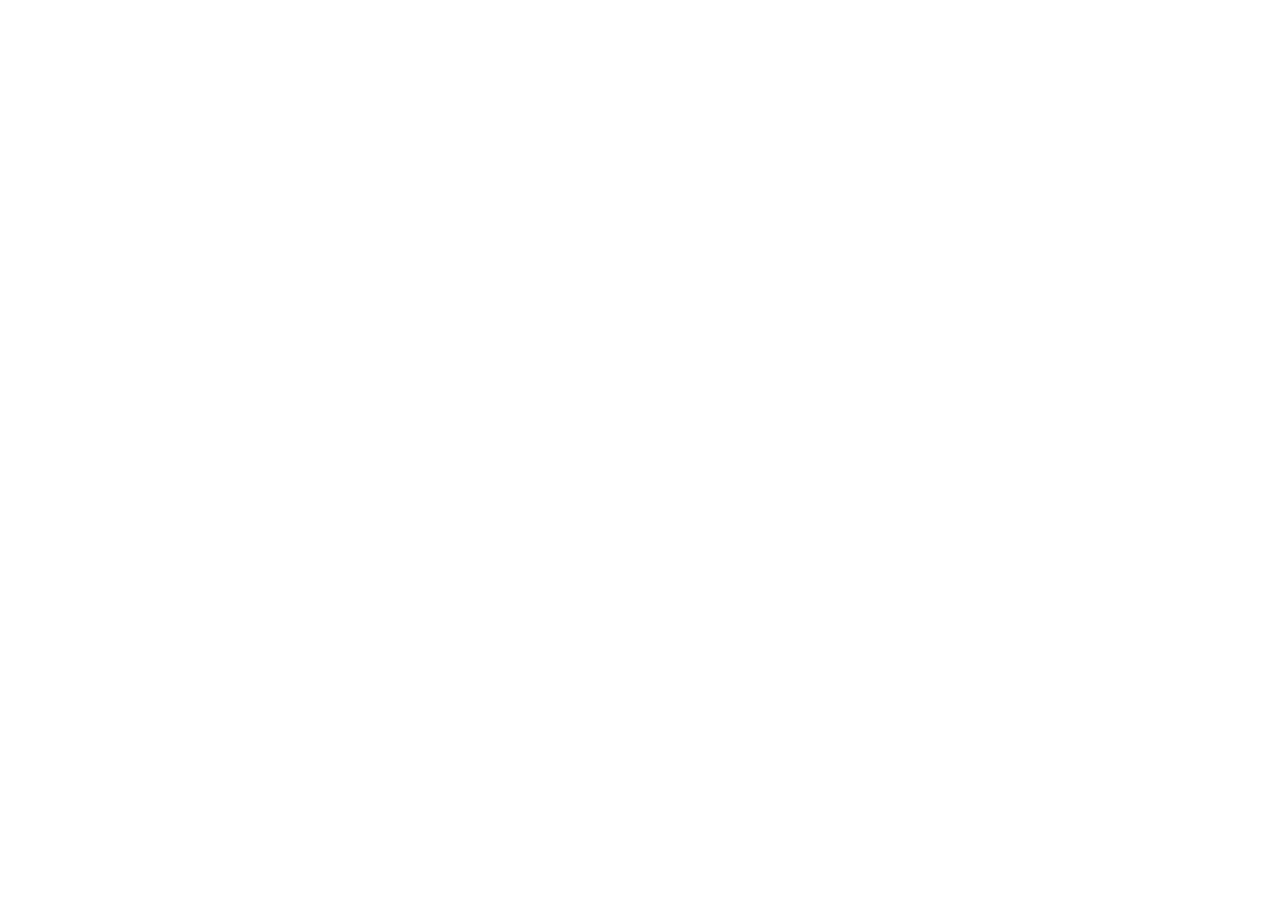
==== index.html @ f0f00572 "szkielet html" ====
<!DOCTYPE html>
<html lang="pl">
<head>
    <meta charset="UTF-8">
    <meta name="viewport" content="width=device-width, initial-scale=1.0">
    <title>Veil of Riddles</title>
</head>
<body>
    
</body>
</html>
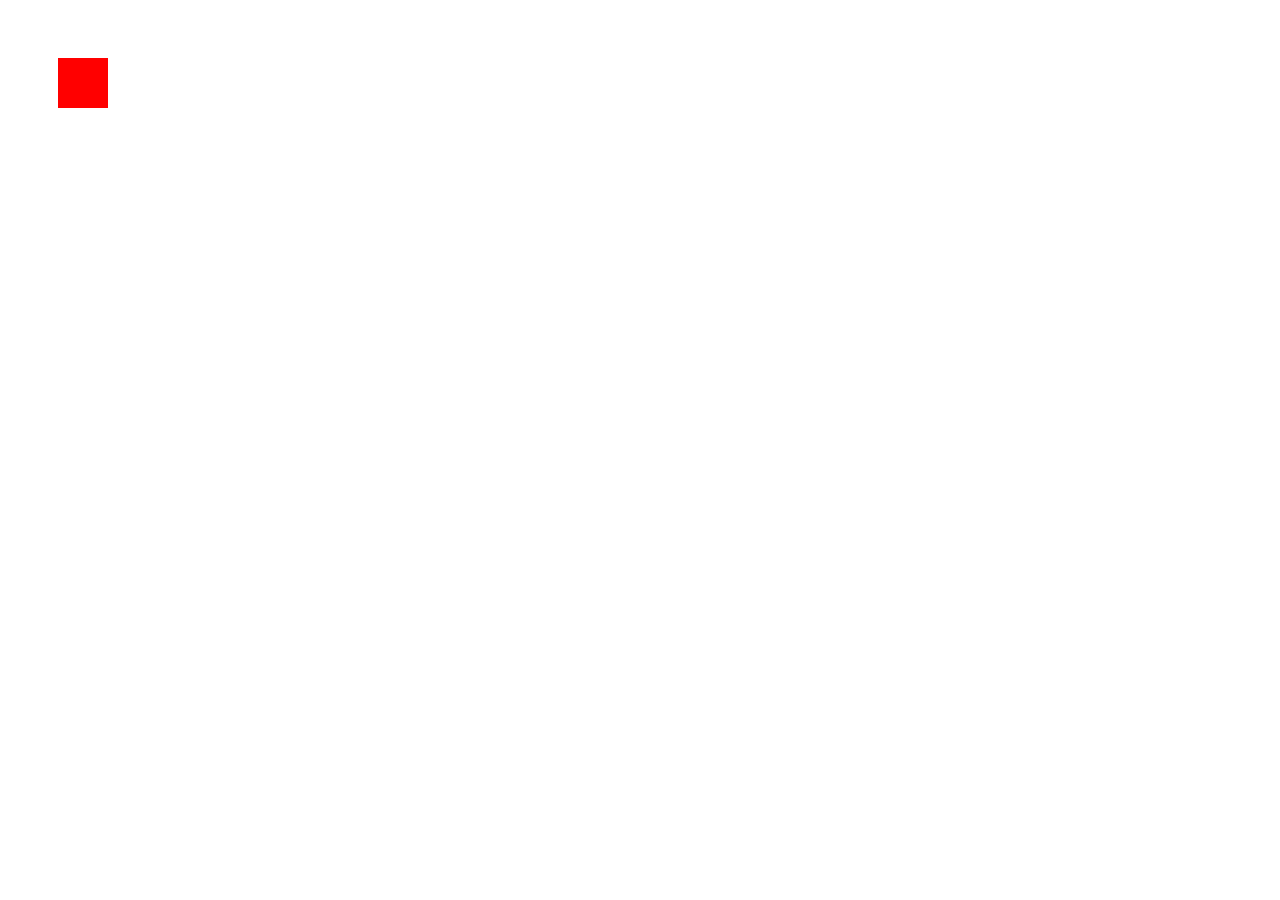
==== commit 9f757531: "poczatek canvas i pierwsza sciana labiryntu" ====
--- a/index.html
+++ b/index.html
@@ -4,8 +4,13 @@
     <meta charset="UTF-8">
     <meta name="viewport" content="width=device-width, initial-scale=1.0">
     <title>Veil of Riddles</title>
+    
+    <link rel="stylesheet" href="style.css">
 </head>
 <body>
-    
+    <canvas id="canvas_gry" width="800" height="600" >
+
+    </canvas>
+    <script src="app.js"></script>
 </body>
 </html>
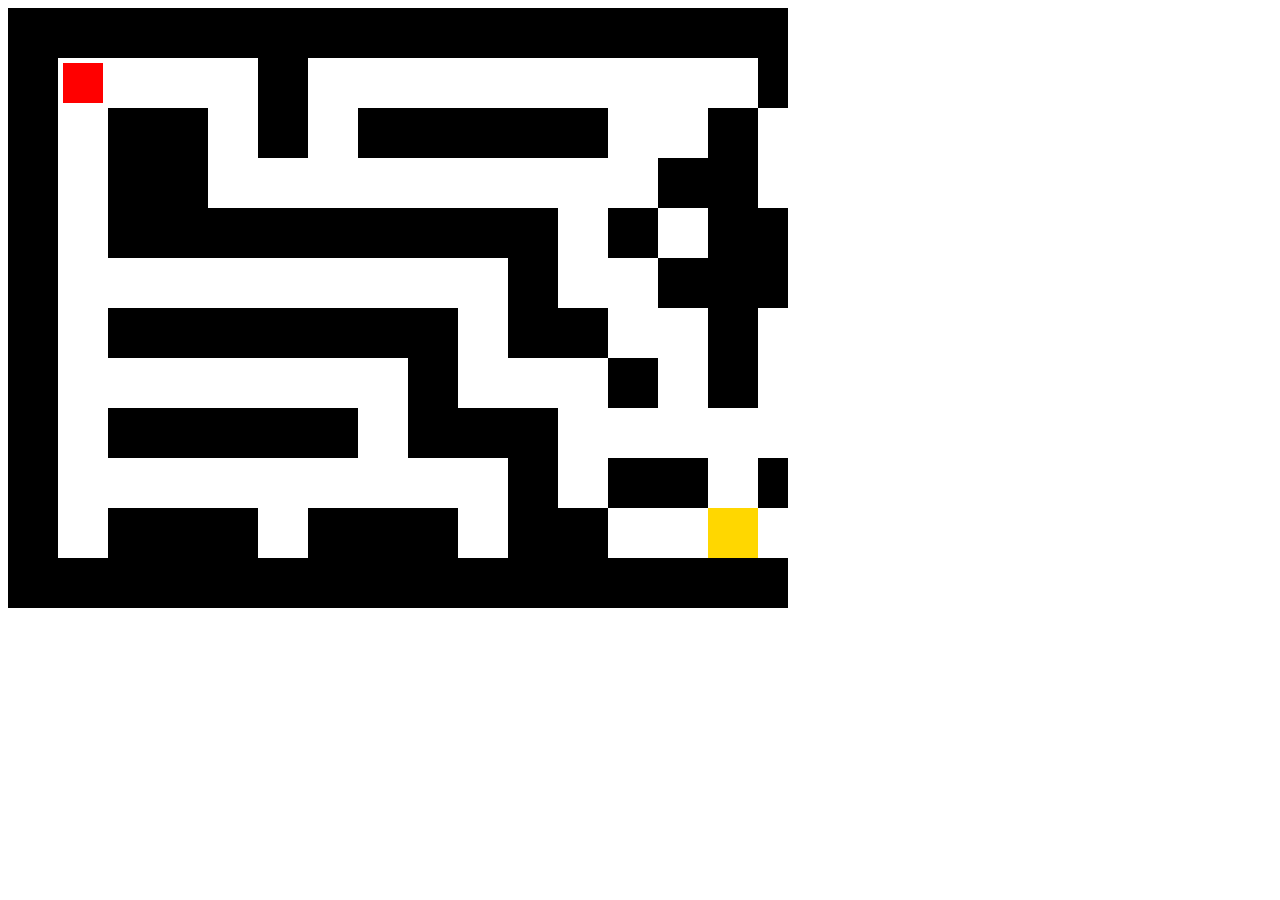
==== commit a4b18700: "Powiekszenie labiryntu" ====
--- a/index.html
+++ b/index.html
@@ -8,9 +8,9 @@
     <link rel="stylesheet" href="style.css">
 </head>
 <body>
-    <canvas id="canvas_gry" width="800" height="600" >
+    <canvas id="canvas_gry" width="780" height="600" >
 
     </canvas>
     <script src="app.js"></script>
 </body>
-</html>+</html>
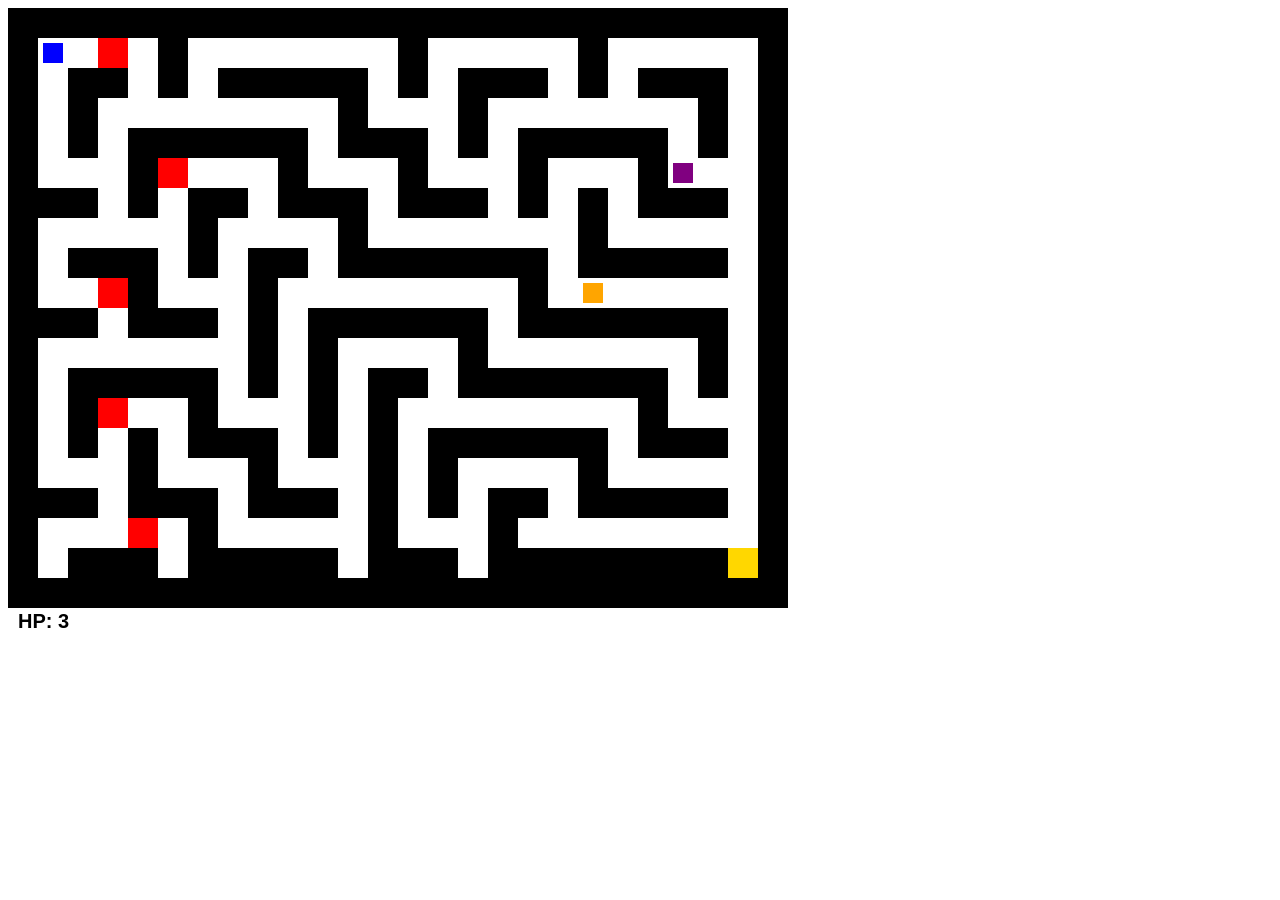
==== commit abe460df: "Widoczne hp" ====
--- a/index.html
+++ b/index.html
@@ -8,7 +8,7 @@
     <link rel="stylesheet" href="style.css">
 </head>
 <body>
-    <canvas id="canvas_gry" width="780" height="600" >
+    <canvas id="canvas_gry" width="780" height="630" >
 
     </canvas>
     <script src="app.js"></script>
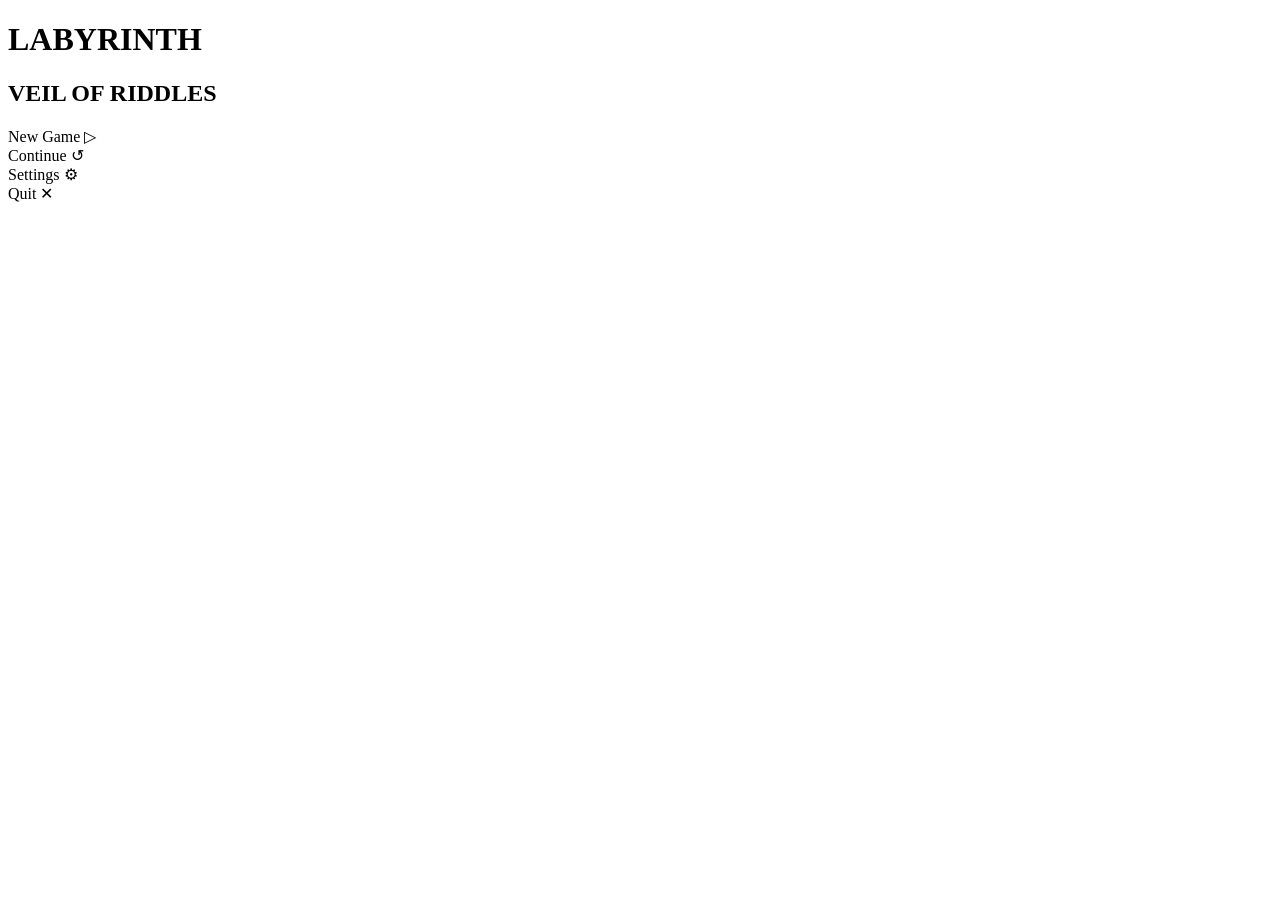
==== commit 2082a554: "Uporzadkowanie kodu oraz dodanie interfejsu" ====
--- a/index.html
+++ b/index.html
@@ -4,13 +4,28 @@
     <meta charset="UTF-8">
     <meta name="viewport" content="width=device-width, initial-scale=1.0">
     <title>Veil of Riddles</title>
-    
     <link rel="stylesheet" href="style.css">
 </head>
 <body>
-    <canvas id="canvas_gry" width="780" height="630" >
+    <!-- ekran startowy -->
+    <div id="start-screen">
+        <h1>LABYRINTH</h1>
+        <h2>VEIL OF RIDDLES</h2>
+        <div class="menu">
+            <div class="menu-item" id="btn-new">New Game <span>▷</span></div>
+            <div class="menu-item" id="btn-continue">Continue <span>↺</span></div>
+            <div class="menu-item" id="btn-settings">Settings <span>⚙</span></div>
+            <div class="menu-item" id="btn-quit">Quit <span>✕</span></div>
+        </div>
+    </div>
 
-    </canvas>
+    <!-- gra -->
+    <canvas id="canvas_gry" width="780" height="630"></canvas>
+    <script src="sounds.js"></script>
+    <script src="maze.js"></script>
+    <script src="player.js"></script>
+    <script src="render.js"></script>
+    <script src="enemies.js"></script>
     <script src="app.js"></script>
 </body>
 </html>
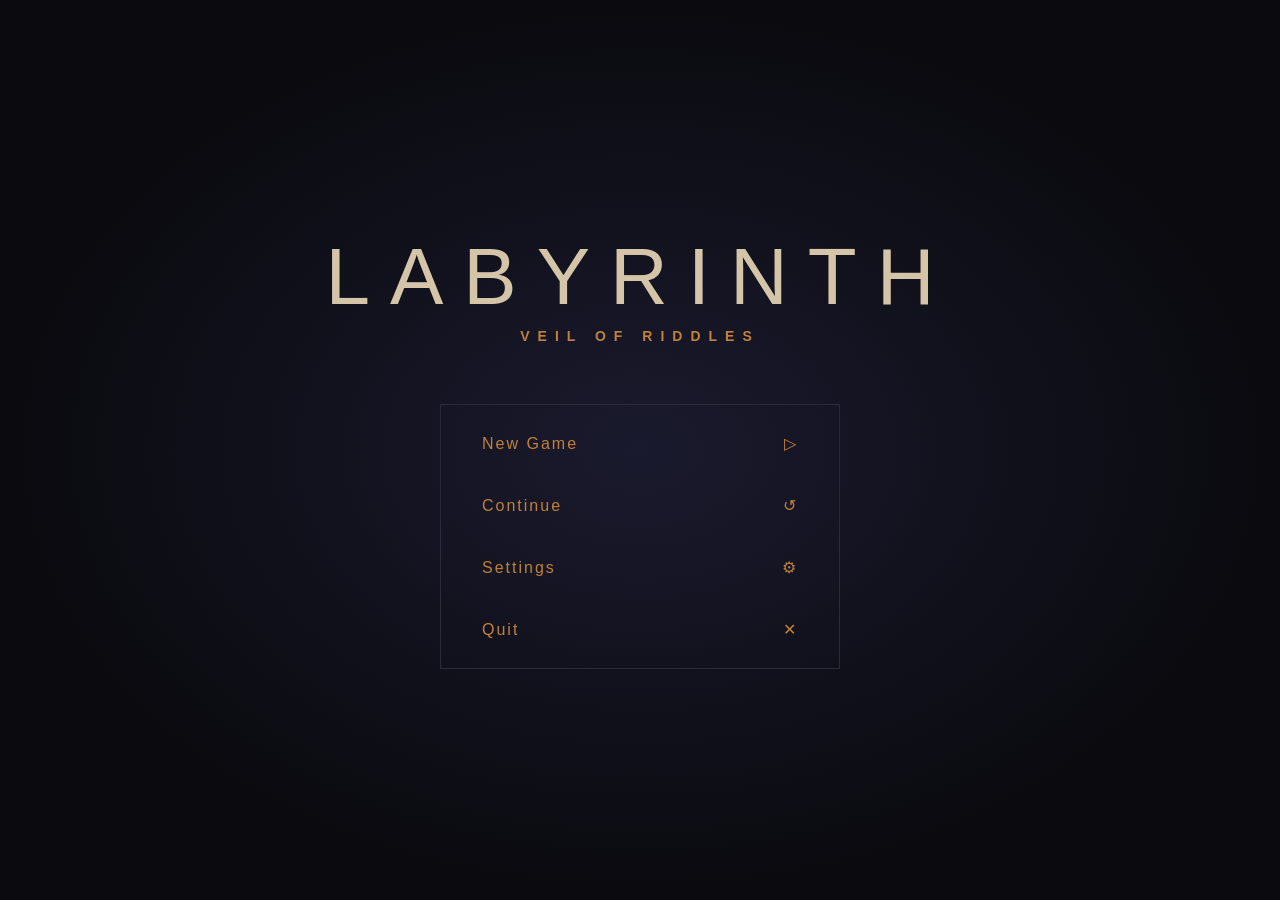
==== commit 21b22610: "Wybory pulapki" ====
--- a/index.html
+++ b/index.html
@@ -18,6 +18,18 @@
             <div class="menu-item" id="btn-quit">Quit <span>✕</span></div>
         </div>
     </div>
+    <!-- pulapka 1 -->
+    <div id="riddle-overlay">
+    <div id="riddle-box">
+        <p id="riddle-question">Wybierz właściwy kolor:</p>
+        <div id="riddle-buttons">
+            <button class="riddle-btn" style="background:#e74c3c;" data-color="czerwony"></button>
+            <button class="riddle-btn" style="background:gold;"    data-color="zloty"></button>
+            <button class="riddle-btn" style="background:#9b59b6;" data-color="fioletowy"></button>
+            <button class="riddle-btn" style="background:#1abc9c;" data-color="zielony"></button>
+        </div>
+    </div>
+</div>
 
     <!-- gra -->
     <canvas id="canvas_gry" width="780" height="630"></canvas>
--- a/style.css
+++ b/style.css
@@ -0,0 +1,130 @@
+* { margin: 0; padding: 0; box-sizing: border-box; }
+
+body {
+    background: #0a0a0f;
+    display: flex;
+    align-items: center;
+    justify-content: center;
+    min-height: 100vh;
+    font-family: 'Segoe UI', sans-serif;
+}
+
+/* ekran startowy */
+#start-screen {
+    position: fixed;
+    top: 0; left: 0;
+    width: 100%; height: 100%;
+    background: radial-gradient(ellipse at center, #1a1a2e 0%, #0a0a0f 70%);
+    display: flex;
+    flex-direction: column;
+    align-items: center;
+    justify-content: center;
+    z-index: 10;
+}
+
+/* tytuł */
+#start-screen h1 {
+    font-size: 80px;
+    font-weight: 200;
+    letter-spacing: 20px;
+    color: #d4c5a9;
+    margin-bottom: 5px;
+}
+
+/* podtytuł */
+#start-screen h2 {
+    font-size: 14px;
+    letter-spacing: 8px;
+    color: #c0813a;
+    margin-bottom: 60px;
+}
+
+/* ramka menu */
+.menu {
+    display: flex;
+    flex-direction: column;
+    gap: 5px;
+    width: 400px;
+    border: 1px solid #2a2a3a;
+    padding: 10px;
+}
+
+/* jeden przycisk */
+.menu-item {
+    display: flex;
+    justify-content: space-between;
+    align-items: center;
+    padding: 18px 30px;
+    color: #c0813a;
+    font-size: 16px;
+    letter-spacing: 2px;
+    cursor: pointer;
+    border: 1px solid transparent;
+    transition: all 0.2s;
+}
+
+/* hover na przycisku */
+.menu-item:hover {
+    border-color: #c0813a44;
+    background: #c0813a11;
+    color: #d4c5a9;
+}
+
+#canvas_gry {
+    display: none;
+}
+
+/* nakładka ciemna na cały ekran */
+#riddle-overlay {
+    display: none;
+    position: absolute;
+    top: 0; left: 0;
+    width: 100%; height: 100%;
+    background: rgba(0,0,0,0.75);
+    align-items: center;
+    justify-content: center;
+    z-index: 20;
+}
+
+/* pokazuje się przez dodanie klasy active */
+#riddle-overlay.active {
+    display: flex;
+}
+
+/* ramka zagadki */
+#riddle-box {
+    background: #1a1a2e;
+    border: 1px solid #c0813a;
+    padding: 40px;
+    text-align: center;
+}
+
+/* tekst pytania */
+#riddle-question {
+    color: #d4c5a9;
+    font-size: 18px;
+    letter-spacing: 2px;
+    margin-bottom: 30px;
+}
+
+/* rząd przycisków */
+#riddle-buttons {
+    display: flex;
+    gap: 20px;
+    justify-content: center;
+}
+
+/* pojedynczy przycisk-kolor */
+.riddle-btn {
+    width: 70px;
+    height: 70px;
+    border: 2px solid transparent;
+    cursor: pointer;
+    transition: transform 0.15s, border-color 0.15s;
+}
+
+/* hover podświetla obramowanie */
+.riddle-btn:hover {
+    transform: scale(1.1);
+    border-color: #d4c5a9;
+}
